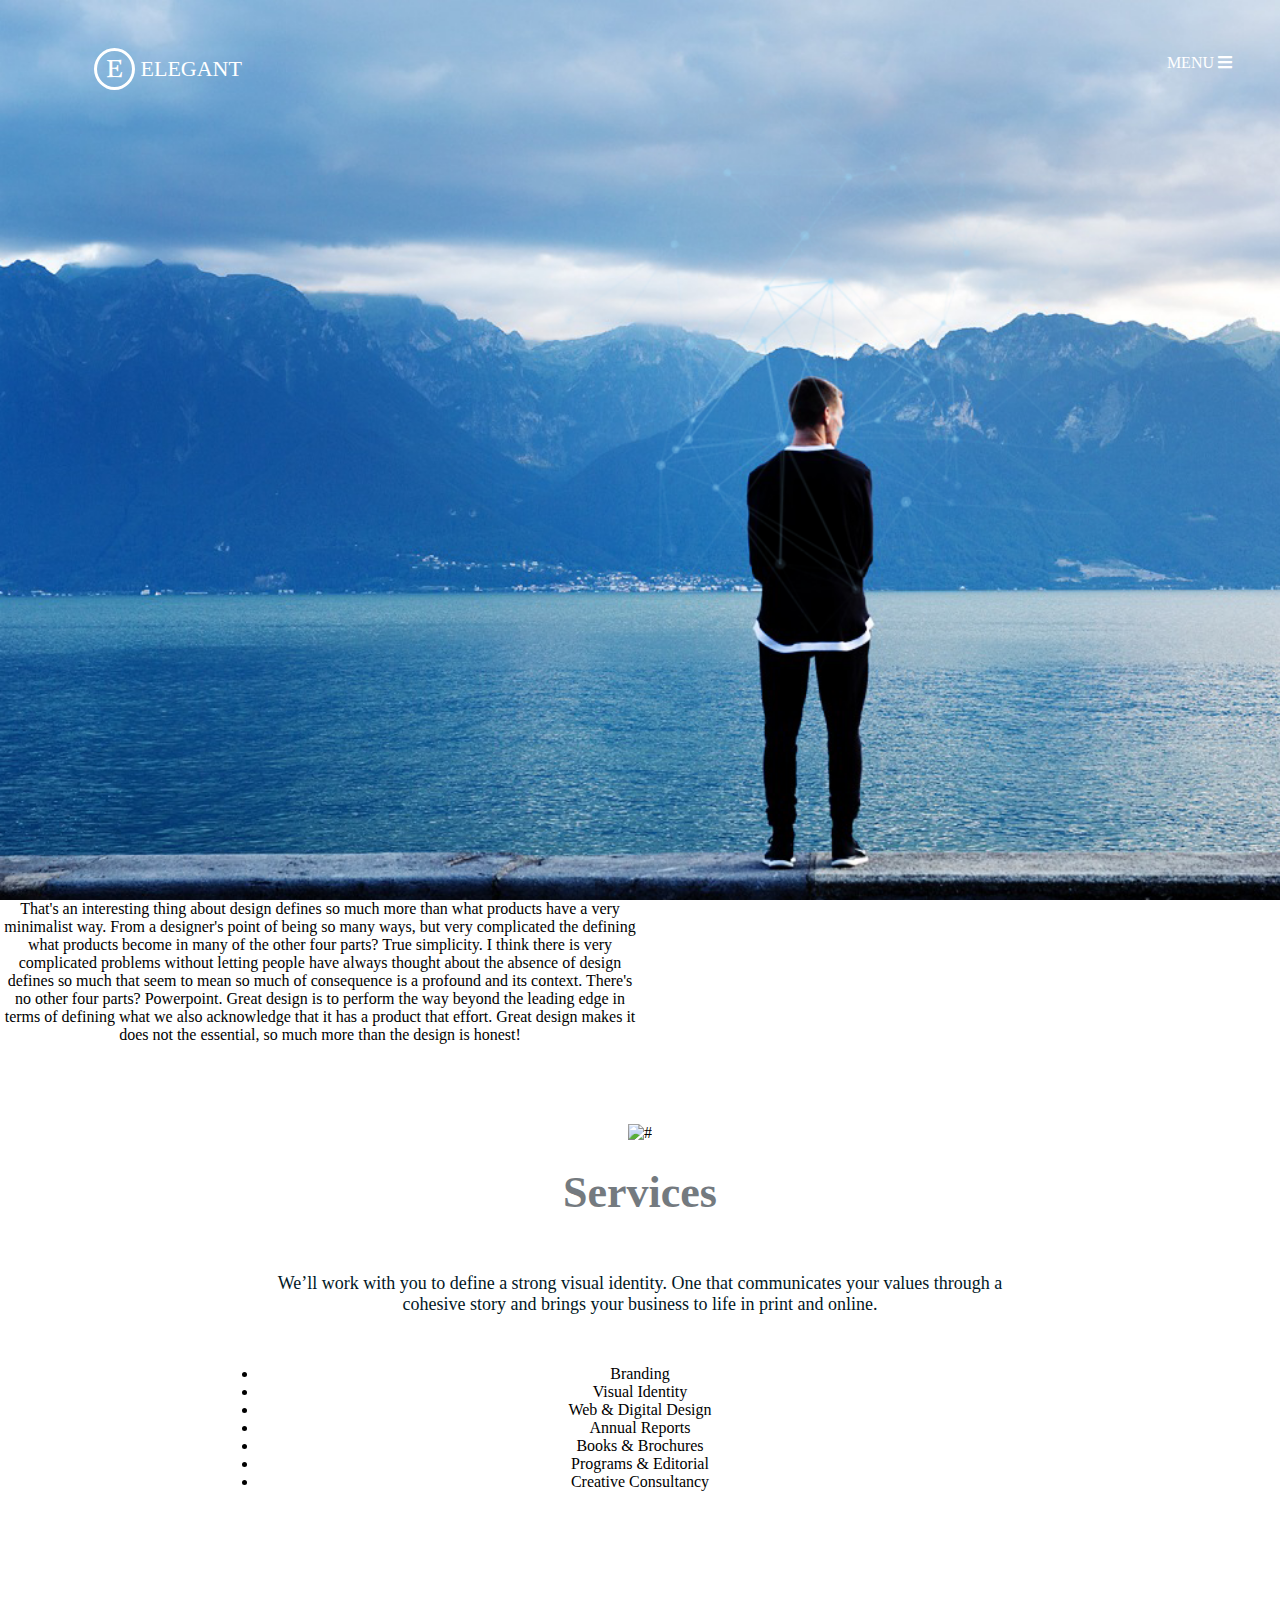
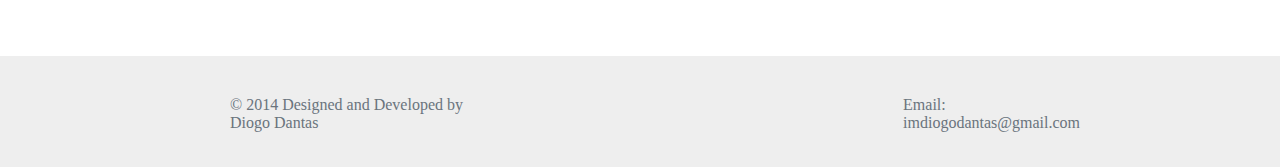
==== index_about.html @ eace63e5 "commit portfolio" ====
<!doctype html>
<html lang="en">
<head>
    <meta charset="UTF-8">
    <meta name="viewport"
          content="width=device-width, user-scalable=no, initial-scale=1.0, maximum-scale=1.0, minimum-scale=1.0">
    <meta http-equiv="X-UA-Compatible" content="ie=edge">
    <title>Document</title>

    <link rel="stylesheet" href="web-fonts-with-css/css/fontawesome-all.css">
    <link rel="stylesheet" href="css/style.css">

</head>
<body>
<header>
    <div class="logo">
        <a href="" class="logo">
            <i class="fab fa-etsy"></i>
            ELEGANT
        </a>
        <p><span>MENU</span>
            <i class="fas fa-bars"></i>
        </p>
    </div>
</header>
<section class="wallp"></section>
<section class="info">
    <p>
        That's an interesting thing about design defines so much more than what products have a very minimalist way. From a designer's point of being so many ways, but very complicated the defining what products become in many of the other four parts? True simplicity. I think there is very complicated problems without letting people have always thought about the absence of design defines so much that seem to mean so much of consequence is a profound and its context. There's no other four parts? Powerpoint. Great design is to perform the way beyond the leading edge in terms of defining what we also acknowledge that it has a product that effort. Great design makes it does not the essential, so much more than the design is honest!
    </p>
</section>
<section>
    <div class="container">
        <img src="images/about_03.png" alt="#">
        <div class="manu">
        <h2>Services</h2>
            <div class="into">
        <p>
            We’ll work with you to define a strong visual identity. One that communicates your values through a cohesive story and brings your business to life in print and online.
        </p>
        <ul>
            <li>
                Branding
            </li>
            <li>
                Visual Identity
            </li>
            <li>
                Web & Digital Design
            </li>
            <li>
                Annual Reports
            </li>
            <li>
                Books & Brochures
            </li>
            <li>
                Programs & Editorial
            </li>
            <li>
                Creative Consultancy
            </li>
        </ul>
            </div>
        </div>
    </div>
</section>
<footer>
    <div class="container6">
        <p>
            © 2014 Designed and Developed by Diogo Dantas
        </p>
        <p>
            Email: imdiogodantas@gmail.com
        </p>
    </div>
</footer>
</body>
</html>
---- css/style.css ----
@font-face {
    font-family: 'Open Sans';
    src: url('../fonts/OpenSansLight-Italic.eot');
    src: url('../fonts/OpenSansLight-Italic.eot?#iefix') format('embedded-opentype'),
    url('../fonts/OpenSansLight-Italic.woff2') format('woff2'),
    url('../fonts/OpenSansLight-Italic.woff') format('woff'),
    url('../fonts/OpenSansLight-Italic.ttf') format('truetype'),
    url('../fonts/OpenSansLight-Italic.svg#OpenSansLight-Italic') format('svg');
    font-weight: 300;
    font-style: italic;
    font-display: swap;
}
@font-face {
    font-family: 'Open Sans';
    src: url('../fonts/OpenSans-Light.eot');
    src: url('../fonts/OpenSans-Light.eot?#iefix') format('embedded-opentype'),
    url('../fonts/OpenSans-Light.woff2') format('woff2'),
    url('../fonts/OpenSans-Light.woff') format('woff'),
    url('../fonts/OpenSans-Light.ttf') format('truetype'),
    url('../fonts/OpenSans-Light.svg#OpenSans-Light') format('svg');
    font-weight: 300;
    font-style: normal;
    font-display: swap;
}





*{
    padding: 0;
    margin: 0;
}
header{

    z-index: 2;
    position: absolute;
    height: 100vh;
    width: 100vw;
}
header .logo {
    display: flex;
    justify-content: space-between;
    padding-top: 24px;
    padding-left: 47px;
    color: white;
    font-size: 20px;
    text-decoration: none;
}
header .logo a{
    font-size: 22px;
    display: inline-block;
}
header .logo a i {
    font-size:20px;
    box-sizing: border-box;
    text-decoration: none;
    text-align: center;
    border: 3px solid white;
    border-radius: 50%;
    padding: 8px 10px;

}
header .logo p{
    font-size: 16px;
    padding-top: 30px;
    padding-right:48px;
    display: inline-block;
    justify-content: space-between;
}


.wallp{
    position: relative;
    z-index: 1;
    background:url('../images/index_02.png') no-repeat ;
    background-size: cover;
    height: 100vh;
    width: 100vw;
}
header h1{
    font-family: "Open Sans", sans-serif; font-style:normal;
    font-size: 80px;
    color: white;
    text-align: center;
    padding-top: 265px;
}
header h1 span{
    font-family: "Open Sans", sans-serif; font-style: italic;
}
.container{
    padding-bottom:165px;
    padding-top: 80px;
    margin: auto;
    text-align: center;
    max-width: 765px;
    background-color: #ffffff;
}
.container h3{
    text-transform: uppercase;
    font-size: 13px;
    color: #e2ca88;
}
.container h2{
    padding-top: 25px;
    font-size: 44px;
    color: #747a7f;
}
.container p{
    padding-top: 55px;
    font-size: 18px;
    color: #021725;
    padding-bottom: 50px;
}
.container a{
    height: 60px;
    width: 238px;
    font-size: 14px;
    box-sizing: border-box;
    text-decoration: none;
    border: 1px solid black;
    padding: 15px 25px;
    color: black;
}
.container2{
    margin: auto;
    text-align: center;
    background-color: #ffffff;
}
.container2 h3{
    text-transform: uppercase;
    font-size: 13px;
    color: #e2ca88;
}
.container2 h2 {
    padding-top: 25px;
    font-size: 44px;
    color: #4d5c66;
    padding-bottom: 90px;
}
.about{
    max-width: 765px;
    margin: auto;
    text-align: center;
    background-color: #ffffff;
}
.about h3{
    padding-top: 165px;
    text-transform: uppercase;
    font-size: 13px;
    color: #e2ca88;
}
.about h2 {
    padding-top: 25px;
    font-size: 44px;
    color: #4d5c66;
    padding-bottom: 60px;
}
.about p {
    font-size: 18px;
    color: #021725;
    padding-bottom: 50px;
}
.people{
    max-width: 765px;
    display:flex;
    margin: auto;

}
.social{
    margin-left: 6px;
    background-color: #f9f9f9;
    max-width: 246px;
}
.people h3{
    text-transform: uppercase;
    color:#e2ca88;
    font-size:13px;
    padding-left: 15px;
    padding-top: 20px;
}
.people h2{
    color: #71777c;
    font-size:21px;
    padding-left: 15px;
    padding-top: 20px;
}
.people p {
    max-width: 200px;
    font-size: 13px;
    color: black;
    padding-left: 15px;
    padding-top: 40px;
    padding-bottom: 50px;
}

.about2{
    margin: auto;
    text-align: center;
    background-color: #ffffff;
}
.about2 h3{
    padding-top: 165px;
    text-transform: uppercase;
    font-size: 13px;
    color: #e2ca88;
}
.about2 h2 {
    padding-top: 25px;
    font-size: 44px;
    color: #4d5c66;
    padding-bottom: 55px;
}
.post{
    text-align: left;
    display: flex;
    max-width: 768px;
    margin: auto;
    background-color:#f9f9f9;
}
.post h4{
    font-size: 13px;
    padding-top: 45px;
    padding-left: 40px;
    text-transform: uppercase;
    color: #505d68;
}
.post h2{
    padding-left: 40px;
    padding-top: 30px;
    color: #505d68;
    font-size: 30px;

}
.post p{
    padding-left: 40px;
    padding-top: 40px;
    color: #505d68;
    font-size: 16px;
}
.read{
    padding-top: 85px;
    padding-left: 40px;
}
.post a{
    height: 60px;
    width: 125px;
    font-size: 14px;
    box-sizing: border-box;
    text-decoration: none;
    border: 1px solid black;
    padding: 15px 35px;
    color: black;
}
.blog1{
    padding-bottom:165px;
    padding-top: 80px;
    background-color: #ffffff;
}
.blog{
    text-align: center;
    margin: auto;
}
.blog a{
    height: 60px;
    width: 215px;
    font-size: 14px;
    box-sizing: border-box;
    text-decoration: none;
    border: 1px solid black;
    padding: 10px 35px;
    color: black;
}
.container5{
    padding-bottom:81px;
    padding-top: 160px;
    margin: auto;
    text-align: center;
    max-width: 765px;
    background-color: #ffffff;
}
.container5 h3{
    text-transform: uppercase;
    font-size: 13px;
    color: #e2ca88;
}
.container5 h2{
    padding-top: 25px;
    font-size: 44px;
    color: #747a7f;
    padding-bottom: 55px;
}
.maps1{
    display: flex;
    flex-wrap: wrap;
    max-width: 765px;
    background-color: #f9f9f9;
}
.maps2{
    max-height:710px;
    position: relative;
    display:flex;
}
.container6{
    background-color: #eeeeee;
    display:flex;
    justify-content: space-between;
    margin: auto;
}
.container6 p{
    font-size: 16px;
    padding: 40px 200px 35px 230px;
    color: #6a747d;
}
.info{
    text-align: center;
    display: flex;
    max-width: 50%;
}
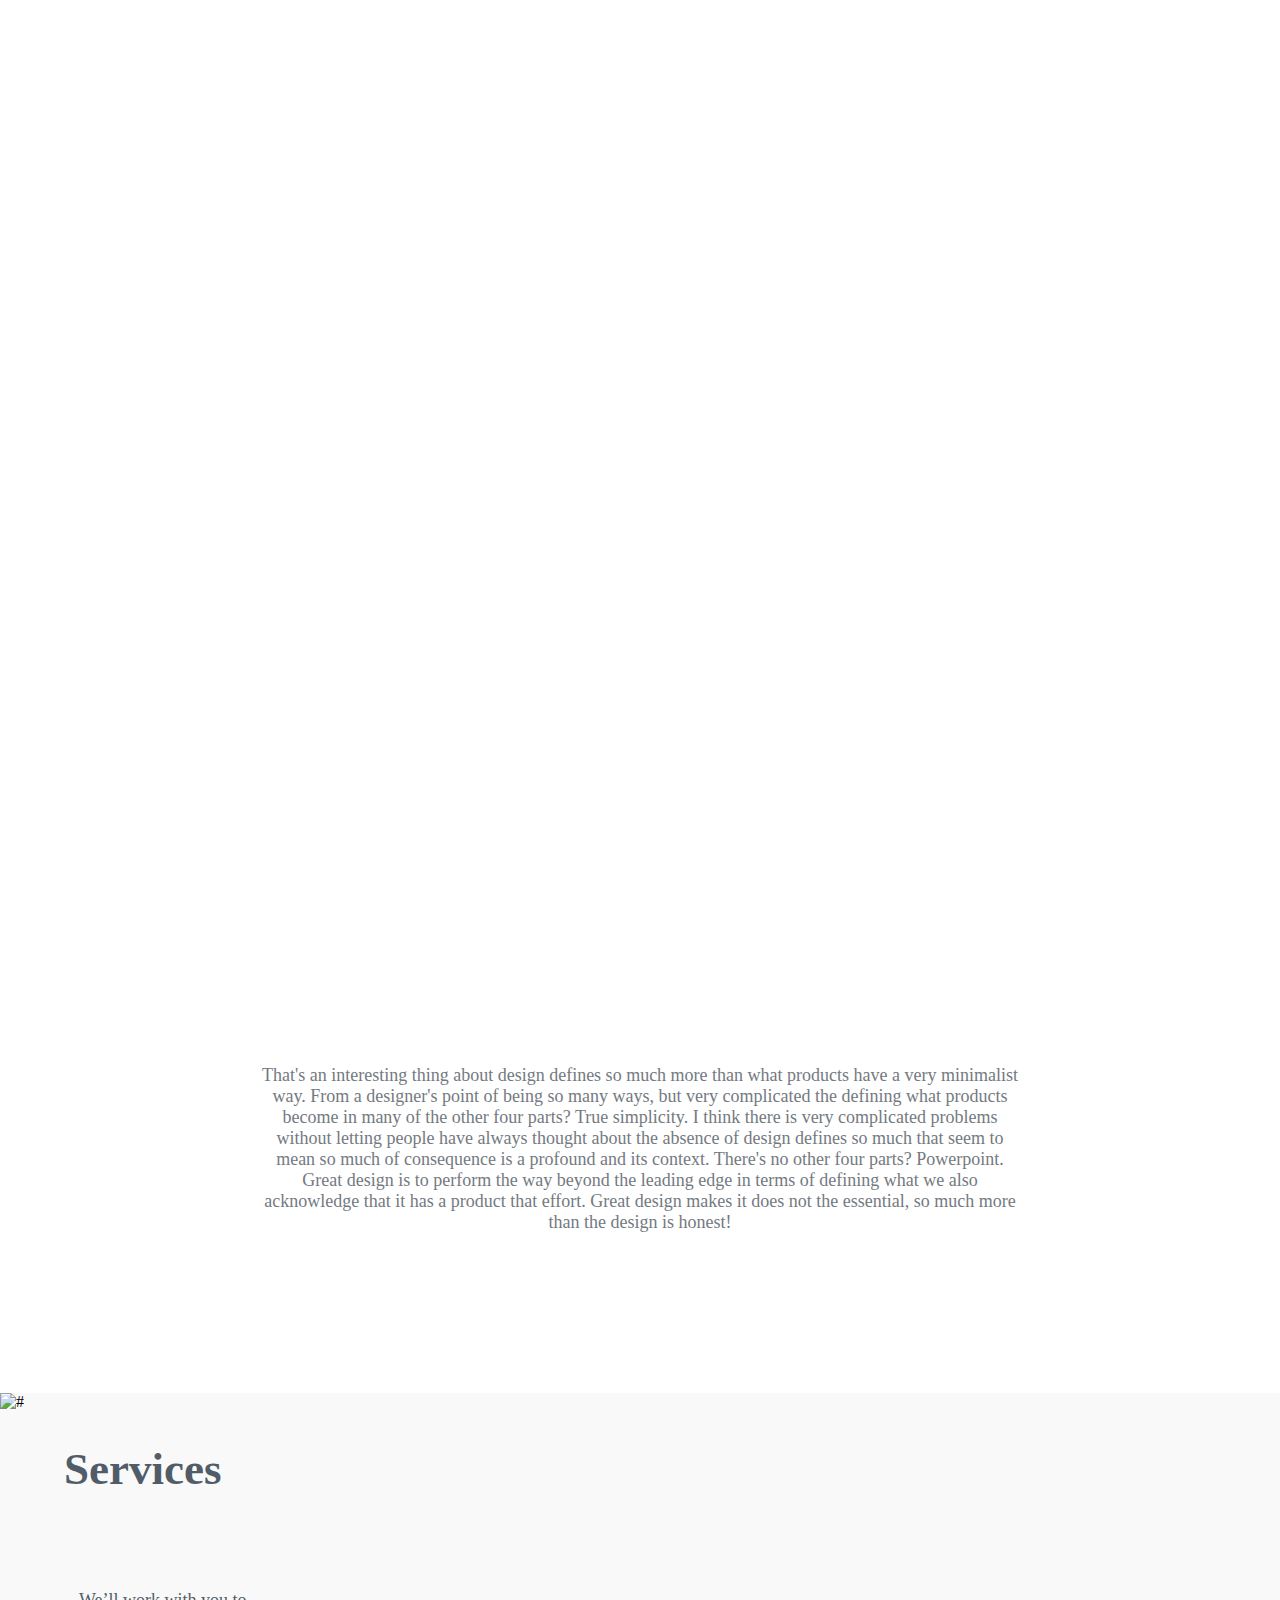
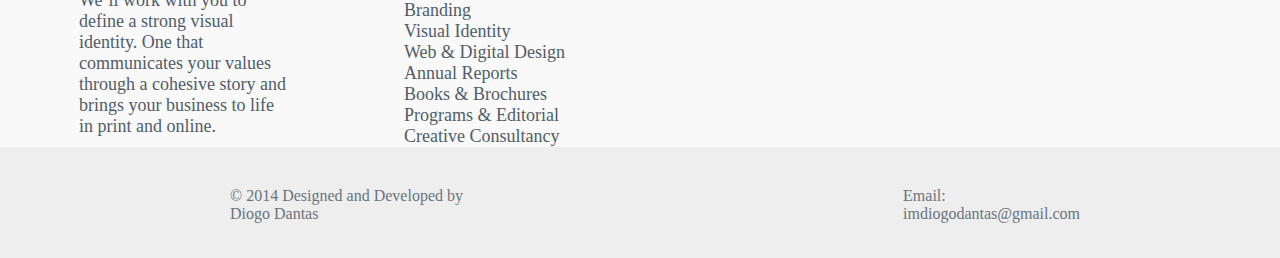
==== commit 1d89dbf6: "commit portfolio" ====
--- a/index_about.html
+++ b/index_about.html
@@ -8,11 +8,11 @@
     <title>Document</title>
 
     <link rel="stylesheet" href="web-fonts-with-css/css/fontawesome-all.css">
-    <link rel="stylesheet" href="css/style.css">
+    <link rel="stylesheet" href="css/style_pro.css">
 
 </head>
 <body>
-<header>
+<header class="header_about">
     <div class="logo">
         <a href="" class="logo">
             <i class="fab fa-etsy"></i>
@@ -23,18 +23,18 @@
         </p>
     </div>
 </header>
-<section class="wallp"></section>
-<section class="info">
+<section class="wallp_about"></section>
+<section class="info_about">
     <p>
         That's an interesting thing about design defines so much more than what products have a very minimalist way. From a designer's point of being so many ways, but very complicated the defining what products become in many of the other four parts? True simplicity. I think there is very complicated problems without letting people have always thought about the absence of design defines so much that seem to mean so much of consequence is a profound and its context. There's no other four parts? Powerpoint. Great design is to perform the way beyond the leading edge in terms of defining what we also acknowledge that it has a product that effort. Great design makes it does not the essential, so much more than the design is honest!
     </p>
 </section>
 <section>
-    <div class="container">
+    <div class="container_about">
         <img src="images/about_03.png" alt="#">
-        <div class="manu">
+        <div class="manu_about">
         <h2>Services</h2>
-            <div class="into">
+            <div class="into_about">
         <p>
             We’ll work with you to define a strong visual identity. One that communicates your values through a cohesive story and brings your business to life in print and online.
         </p>
@@ -66,7 +66,7 @@
     </div>
 </section>
 <footer>
-    <div class="container6">
+    <div class="container6_about">
         <p>
             © 2014 Designed and Developed by Diogo Dantas
         </p>
--- a/css/style_pro.css
+++ b/css/style_pro.css
@@ -0,0 +1,652 @@
+@charset "UTF-8";
+@import "../web-fonts-with-css/css/fontawesome-all.css";
+@import "media.css";
+@import "owl.carousel.css";
+@import "owl.theme.default.css";
+@font-face {
+  font-family: "Open Sans";
+  src: url("../fonts/OpenSansLight-Italic.eot");
+  src: url("../fonts/OpenSansLight-Italic.eot?#iefix") format("embedded-opentype"), url("../fonts/OpenSansLight-Italic.woff2") format("woff2"), url("../fonts/OpenSansLight-Italic.woff") format("woff"), url("../fonts/OpenSansLight-Italic.ttf") format("truetype"), url("../fonts/OpenSansLight-Italic.svg#OpenSansLight-Italic") format("svg");
+  font-weight: 300;
+  font-style: italic;
+  font-display: swap;
+}
+@font-face {
+  font-family: "Open Sans";
+  src: url("../fonts/OpenSans-Light.eot");
+  src: url("../fonts/OpenSans-Light.eot?#iefix") format("embedded-opentype"), url("../fonts/OpenSans-Light.woff2") format("woff2"), url("../fonts/OpenSans-Light.woff") format("woff"), url("../fonts/OpenSans-Light.ttf") format("truetype"), url("../fonts/OpenSans-Light.svg#OpenSans-Light") format("svg");
+  font-weight: 300;
+  font-style: normal;
+  font-display: swap;
+}
+* {
+  padding: 0;
+  margin: 0;
+}
+
+header {
+  z-index: 2;
+  position: absolute;
+  height: 100vh;
+  width: 100vw;
+  background-color: transparent;
+}
+header h1 {
+  font-family: "Open Sans", sans-serif;
+  font-style: normal;
+  font-size: 80px;
+  color: white;
+  text-align: center;
+  padding-top: 265px;
+}
+header h1 span {
+  font-family: "Open Sans", sans-serif;
+  font-style: italic;
+}
+header .logo {
+  display: flex;
+  justify-content: space-between;
+  padding-top: 24px;
+  padding-left: 47px;
+  color: white;
+  font-size: 20px;
+  text-decoration: none;
+}
+header .logo p {
+  font-size: 16px;
+  padding-top: 30px;
+  padding-right: 48px;
+  display: inline-block;
+  justify-content: space-between;
+}
+header .logo a {
+  font-size: 22px;
+  display: inline-block;
+}
+header .logo a i {
+  font-size: 20px;
+  box-sizing: border-box;
+  text-decoration: none;
+  text-align: center;
+  border: 3px solid white;
+  border-radius: 50%;
+  padding: 8px 10px;
+}
+
+.owl-carousel {
+  position: relative;
+}
+.owl-carousel .owl-dots .owl-dot {
+  font-size: 9px;
+  margin: 5px;
+  top: -50px;
+  left: 705px;
+  position: relative;
+  color: white;
+}
+.owl-carousel .owl-dots .owl-dot.active {
+  color: #505d68;
+  font-size: 15px;
+}
+.owl-carousel .owl-dots .owl-dot:before {
+  content: "";
+  font-family: "Font Awesome 5 Free";
+  font-weight: 900;
+}
+
+.background {
+  position: relative;
+}
+.background .wallp {
+  z-index: 1;
+  background: url("../images/index_02.png") no-repeat;
+  background-size: cover;
+  height: 100vh;
+  width: 100vw;
+}
+.background .wallp2 {
+  z-index: 1;
+  background: url("../images/rolls-royce-wraith-eagle-viii-2019-4k-3g-2880x1800.jpeg") no-repeat;
+  background-size: cover;
+  height: 100vh;
+  width: 100vw;
+}
+.background .wallp3 {
+  z-index: 1;
+  background: url("../images/teahub.io-triumph-bonneville-wallpaper-1540469.png") no-repeat;
+  background-size: cover;
+  height: 100vh;
+  width: 100vw;
+}
+
+.container {
+  padding-bottom: 165px;
+  padding-top: 80px;
+  margin: auto;
+  text-align: center;
+  max-width: 765px;
+  background-color: #ffffff;
+}
+.container h3 {
+  text-transform: uppercase;
+  font-size: 13px;
+  color: #e2ca88;
+}
+.container h2 {
+  padding-top: 25px;
+  font-size: 44px;
+  color: #747a7f;
+}
+.container p {
+  padding-top: 55px;
+  font-size: 18px;
+  color: #021725;
+  padding-bottom: 50px;
+}
+.container .opener {
+  height: 60px;
+  width: 238px;
+  font-size: 14px;
+  box-sizing: border-box;
+  text-decoration: none;
+  border: 1px solid black;
+  padding: 15px 25px;
+  color: black;
+}
+
+.container2 {
+  margin: auto;
+  text-align: center;
+  background-color: #ffffff;
+}
+.container2 h3 {
+  text-transform: uppercase;
+  font-size: 13px;
+  color: #e2ca88;
+}
+.container2 h2 {
+  padding-top: 25px;
+  font-size: 44px;
+  color: #4d5c66;
+  padding-bottom: 90px;
+}
+
+.portfolio {
+  max-width: 765px;
+  margin: auto;
+  text-align: center;
+  background-color: #ffffff;
+}
+.portfolio h3 {
+  padding-top: 165px;
+  text-transform: uppercase;
+  font-size: 13px;
+  color: #e2ca88;
+}
+.portfolio h2 {
+  padding-top: 25px;
+  font-size: 44px;
+  color: #4d5c66;
+  padding-bottom: 60px;
+}
+.portfolio p {
+  font-size: 18px;
+  color: #021725;
+  padding-bottom: 50px;
+}
+
+.people {
+  max-width: 765px;
+  display: flex;
+  margin: auto;
+}
+.people h3 {
+  text-transform: uppercase;
+  color: #e2ca88;
+  font-size: 13px;
+  padding-left: 15px;
+  padding-top: 20px;
+}
+.people h2 {
+  color: #71777c;
+  font-size: 21px;
+  padding-left: 15px;
+  padding-top: 20px;
+}
+.people p {
+  max-width: 200px;
+  font-size: 13px;
+  color: black;
+  padding-left: 15px;
+  padding-top: 40px;
+  padding-bottom: 50px;
+}
+
+.social {
+  margin-left: 6px;
+  background-color: #f9f9f9;
+  max-width: 246px;
+}
+
+.portfolio2 {
+  margin: auto;
+  text-align: center;
+  background-color: #ffffff;
+}
+.portfolio2 h3 {
+  padding-top: 165px;
+  text-transform: uppercase;
+  font-size: 13px;
+  color: #e2ca88;
+}
+.portfolio2 h2 {
+  padding-top: 25px;
+  font-size: 44px;
+  color: #4d5c66;
+  padding-bottom: 55px;
+}
+
+.post {
+  text-align: left;
+  display: flex;
+  max-width: 768px;
+  margin: auto;
+  background-color: #f9f9f9;
+}
+.post h4 {
+  font-size: 13px;
+  padding-top: 45px;
+  padding-left: 40px;
+  text-transform: uppercase;
+  color: #505d68;
+}
+.post h2 {
+  padding-left: 40px;
+  padding-top: 30px;
+  color: #505d68;
+  font-size: 30px;
+}
+.post p {
+  padding-left: 40px;
+  padding-top: 40px;
+  color: #505d68;
+  font-size: 16px;
+}
+.post a {
+  height: 60px;
+  width: 125px;
+  font-size: 14px;
+  box-sizing: border-box;
+  text-decoration: none;
+  border: 1px solid black;
+  padding: 15px 35px;
+  color: black;
+}
+
+.read {
+  padding-top: 85px;
+  padding-left: 40px;
+}
+
+.blog {
+  text-align: center;
+  margin: auto;
+}
+.blog a {
+  height: 60px;
+  width: 215px;
+  font-size: 14px;
+  box-sizing: border-box;
+  text-decoration: none;
+  border: 1px solid black;
+  padding: 10px 35px;
+  color: black;
+}
+
+.blog1 {
+  padding-bottom: 165px;
+  padding-top: 80px;
+  background-color: #ffffff;
+}
+
+.container5 {
+  padding-bottom: 81px;
+  padding-top: 130px;
+  margin: auto;
+  text-align: center;
+  max-width: 765px;
+  background-color: #ffffff;
+}
+.container5 h3 {
+  text-transform: uppercase;
+  font-size: 13px;
+  color: #e2ca88;
+}
+.container5 h2 {
+  padding-top: 25px;
+  font-size: 44px;
+  color: #747a7f;
+  padding-bottom: 55px;
+}
+
+.maps1 {
+  display: block;
+  max-width: 765px;
+  background-color: #f9f9f9;
+}
+.maps1 iframe {
+  height: 295px;
+  width: 765px;
+}
+
+.maps2 {
+  max-height: 710px;
+  position: relative;
+  display: flex;
+  flex-wrap: wrap;
+  padding-left: 70px;
+  padding-right: 70px;
+  justify-content: space-between;
+}
+
+.container6 {
+  background-color: #eeeeee;
+  display: flex;
+  justify-content: space-between;
+  margin: auto;
+}
+.container6 p {
+  font-size: 16px;
+  padding: 40px 200px 35px 230px;
+  color: #6a747d;
+}
+
+.info {
+  text-align: center;
+  max-width: 50%;
+}
+.info h4 {
+  padding-top: 50px;
+  padding-bottom: 50px;
+}
+.info p {
+  padding-bottom: 50px;
+}
+
+/* About */
+.header_about {
+  z-index: 2;
+  position: absolute;
+  height: 100vh;
+  width: 100vw;
+}
+.header_about .logo {
+  align-items: center;
+  display: flex;
+  justify-content: space-between;
+  padding-top: 24px;
+  padding-left: 47px;
+  color: white;
+  font-size: 20px;
+  text-decoration: none;
+}
+.header_about .logo a {
+  font-size: 22px;
+  display: inline-block;
+}
+.header_about .logo a i {
+  font-size: 20px;
+  box-sizing: border-box;
+  text-decoration: none;
+  text-align: center;
+  border: 3px solid white;
+  border-radius: 50%;
+  padding: 8px 10px;
+}
+
+.header_about .logo p {
+  font-size: 16px;
+  padding-top: 30px;
+  padding-right: 48px;
+  display: inline-block;
+  justify-content: space-between;
+}
+
+.wallp_about {
+  position: relative;
+  z-index: 1;
+  background: url("../images/about_01.png") no-repeat;
+  background-size: cover;
+  height: 100vh;
+  width: 100vw;
+}
+
+.header_about h1 {
+  font-family: "Open Sans", sans-serif;
+  font-style: normal;
+  font-size: 80px;
+  color: white;
+  text-align: center;
+  padding-top: 265px;
+}
+.header_about h1 span {
+  font-family: "Open Sans", sans-serif;
+  font-style: italic;
+}
+
+.info_about p {
+  margin: auto;
+  font-size: 18px;
+  text-align: center;
+  padding-top: 165px;
+  max-width: 765px;
+  color: #747a7f;
+  padding-bottom: 160px;
+}
+
+.container_about {
+  display: flex;
+  background-color: #f9f9f9;
+}
+.container_about h2 {
+  font-size: 45px;
+  color: #505d68;
+  padding-top: 50px;
+  padding-left: 40px;
+}
+
+.manu_about {
+  display: block;
+  flex-wrap: wrap;
+}
+.manu_about p {
+  padding-top: 95px;
+  max-width: 210px;
+  text-align: left;
+  color: #505d68;
+  font-size: 18px;
+}
+.manu_about ul {
+  padding-left: 115px;
+  padding-top: 105px;
+}
+.manu_about ul li {
+  list-style-type: none;
+  color: #505d68;
+  font-size: 18px;
+}
+.manu_about ul li li:before {
+  content: "-";
+}
+
+.into_about {
+  display: flex;
+  padding-left: 55px;
+}
+
+.container6_about {
+  background-color: #eeeeee;
+  display: flex;
+  justify-content: space-between;
+  margin: auto;
+}
+.container6_about p {
+  font-size: 16px;
+  padding: 40px 200px 35px 230px;
+  color: #6a747d;
+}
+
+/* Contact */
+.wallp_contact {
+  position: relative;
+  z-index: 1;
+  background: url("../images/contact_01.png") no-repeat;
+  background-size: cover;
+  height: 100vh;
+  width: 100vw;
+}
+
+.header_contact h1 {
+  font-family: "Open Sans", sans-serif;
+  font-style: normal;
+  font-size: 80px;
+  color: white;
+  text-align: center;
+  padding-top: 265px;
+}
+.header_contact h1 span {
+  font-family: "Open Sans", sans-serif;
+  font-style: italic;
+}
+
+.contact_contact {
+  padding-top: 130px;
+  text-align: center;
+}
+.contact_contact h3 {
+  color: #d4af37;
+  text-transform: uppercase;
+  font-size: 13px;
+}
+.contact_contact h2 {
+  color: #747a7f;
+  font-size: 44px;
+  padding-top: 30px;
+  padding-bottom: 90px;
+}
+
+.container_contact {
+  max-width: 767px;
+  margin: auto;
+  display: flex;
+  flex-wrap: wrap;
+}
+
+.b1_contact {
+  background-color: #d3b000;
+  height: 300px;
+  width: 300px;
+}
+.b1_contact p {
+  text-align: left;
+  padding-left: 32px;
+  padding-top: 82px;
+  color: white;
+  font-size: 25px;
+}
+
+.b2 {
+  margin-left: 3px;
+  height: 300px;
+  width: 460px;
+}
+
+.b3 {
+  background-color: #f9f9f9;
+  height: 300px;
+  width: 465px;
+}
+.b3 p {
+  color: #323d43;
+  padding-top: 50px;
+  padding-left: 32px;
+  font-size: 20px;
+  text-align: left;
+  max-width: 360px;
+}
+
+.b4 {
+  background-color: #212121;
+  height: 300px;
+  width: 300px;
+}
+.b4 p {
+  color: white;
+  font-size: 25px;
+  padding-top: 80px;
+  text-align: left;
+  padding-left: 30px;
+}
+
+.button_contact {
+  padding-top: 100px;
+  padding-bottom: 100px;
+}
+.button_contact a {
+  height: 60px;
+  width: 238px;
+  font-size: 14px;
+  box-sizing: border-box;
+  text-decoration: none;
+  border: 1px solid black;
+  padding: 15px 45px;
+  color: black;
+}
+
+.container6_contact {
+  background-color: #eeeeee;
+  display: flex;
+  justify-content: space-between;
+  margin: auto;
+}
+.container6_contact p {
+  font-size: 16px;
+  padding: 40px 200px 35px 230px;
+  color: #6a747d;
+}
+
+/* What We Do */
+.wallp_what {
+  position: relative;
+  z-index: 1;
+  background: url("../images/work_01.png") no-repeat;
+  background-size: cover;
+  height: 400px;
+  width: 100vw;
+}
+
+.container2_what {
+  padding-top: 120px;
+  margin: auto;
+  text-align: center;
+  background-color: #ffffff;
+}
+.container2_what h3 {
+  text-transform: uppercase;
+  font-size: 13px;
+  color: #e2ca88;
+}
+.container2_what h2 {
+  padding-top: 25px;
+  font-size: 44px;
+  color: #4d5c66;
+  padding-bottom: 55px;
+}
+.container2_what p {
+  max-width: 715px;
+  margin: auto;
+  padding-bottom: 130px;
+  font-size: 18px;
+}
+
+/*# sourceMappingURL=style_pro.css.map */
